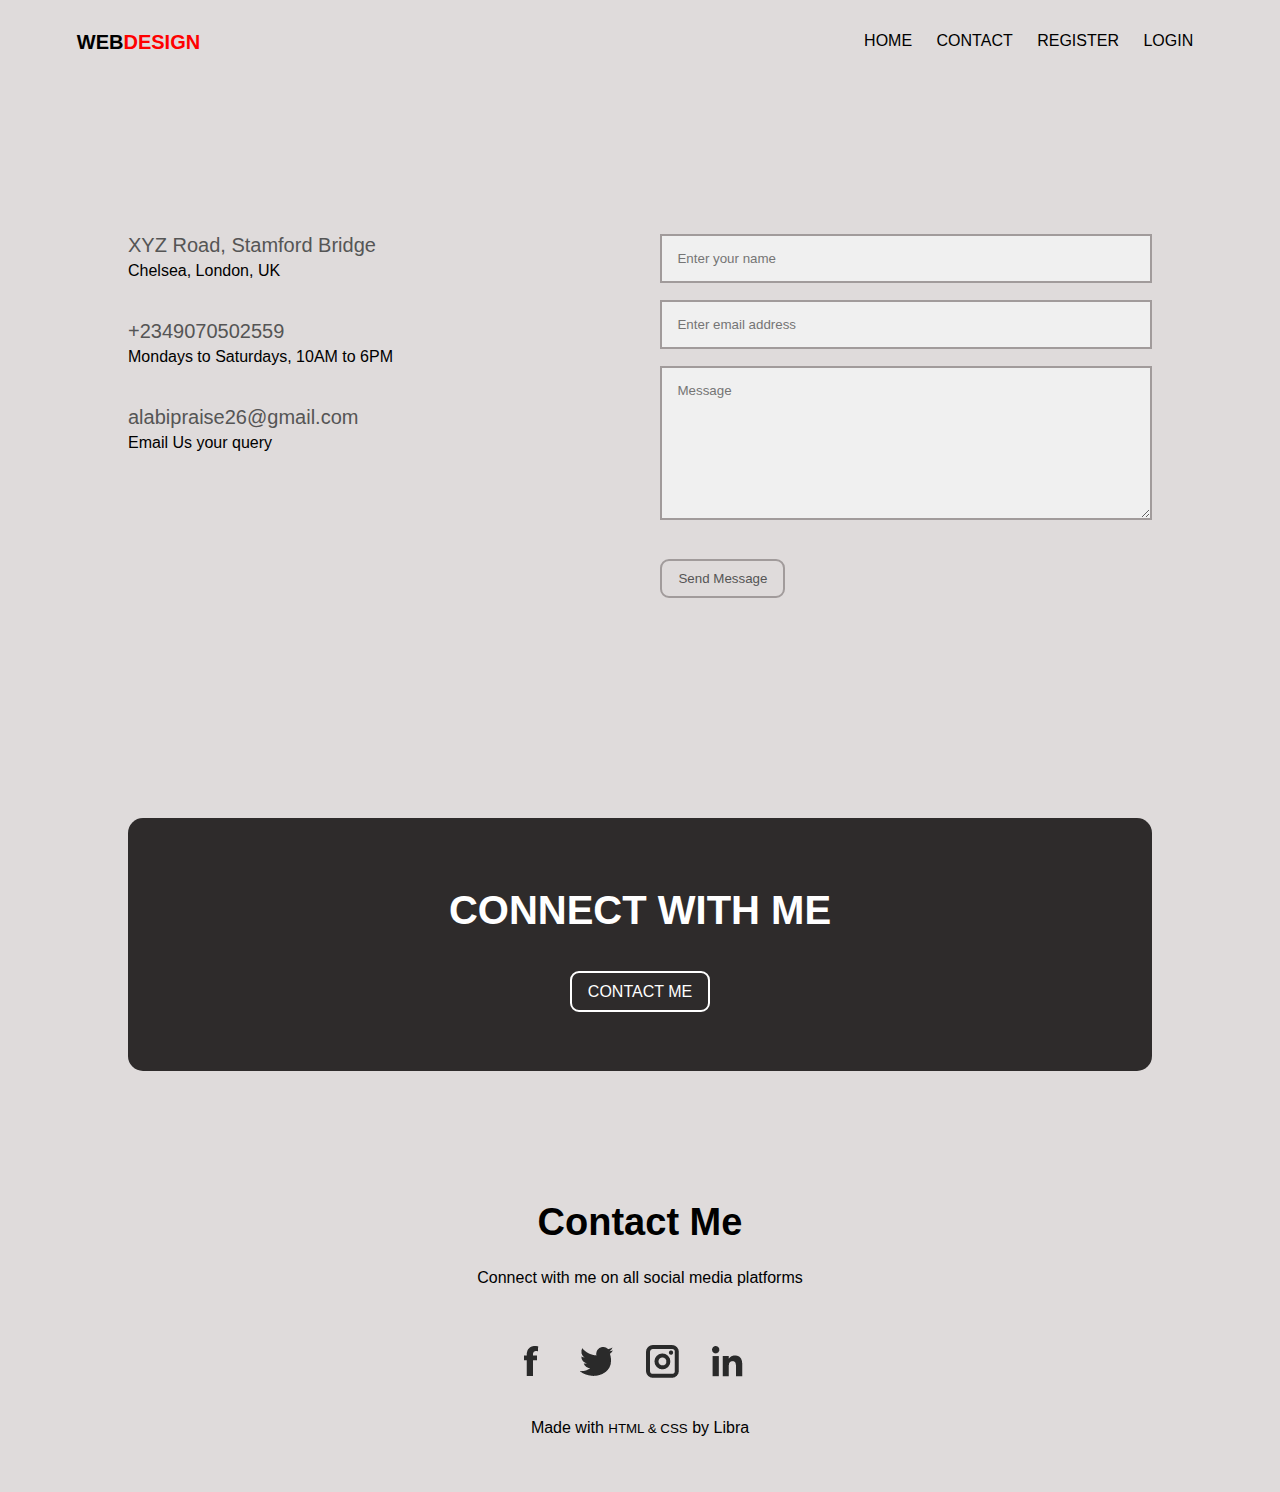
==== contact.html @ 1fd6f8af "added new files" ====
<!DOCTYPE html>
<html lang="en">
  <head>
    <meta charset="UTF-8" />
    <meta name="viewport" content="width=device-width, initial-scale=1.0" />
    <link rel="stylesheet" href="/style.css" />
    <title>Web Design</title>
  </head>
  <body>
    <header class="header">
      <nav>
        <a class="atag" href="index.html">WEB<span>DESIGN</span></a>
        <div class="nav-links" id="navlinks">
          <ul>
            <li><a href="index.html">HOME</a></li>
            <li><a href="contact.html">CONTACT</a></li>
            <li><a href="Register.html">REGISTER</a></li>
            <li><a href="Login.html">LOGIN</a></li>
          </ul>
        </div>
      </nav>
    </header>
    <!---contact page--->
    <section class="clpage">
      <div class="ros">
        <div class="contact-col">
          <div>
            <span class="spa">
              <h5>XYZ Road, Stamford Bridge</h5>
              <p>Chelsea, London, UK</p>
            </span>
          </div>
          <div>
            <span class="spa">
              <h5>+2349070502559</h5>
              <p>Mondays to Saturdays, 10AM to 6PM</p>
            </span>
          </div>
          <div>
            <span class="spa">
              <h5>alabipraise26@gmail.com</h5>
              <p>Email Us your query</p>
            </span>
          </div>
        </div>

        <div class="contact-col">
          <form>
            <input
              type="text"
              name="name"
              placeholder="Enter your name"
              required
            />
            <input
              type="email"
              name="email"
              placeholder="Enter email address"
              required
            />

            <textarea
              rows="8"
              name="message"
              placeholder="Message"
              required
            ></textarea>
            <button type="submit" class="btn red-btn">Send Message</button>
          </form>
        </div>
      </div>
    </section>

    <!------Contact me------->
    <section class="contact">
      <div class="conme">
        <h1>CONNECT WITH ME</h1>
        <a href="contact.html">CONTACT ME</a>
      </div>
    </section>

    <footer class="footer">
      <h4>Contact Me</h4>
      <p>Connect with me on all social media platforms</p>
      <div class="icons">
        <a href="https://facebook.com/PraiseAlabi"
          ><img class="face" src="/img/facebook.png"
        /></a>
        <a href="https://facebook.com/LIBRAdGOAT"
          ><img class="twitter" src="/img/twitter.png"
        /></a>
        <a href="https://facebook.com/Librapraise"
          ><img class="insta" src="/img/instagram.png"
        /></a>
        <a href="https://facebook.com/PraiseAlabi"
          ><img class="linkedin" src="/img/linkedin.png"
        /></a>
      </div>
      <p>Made with <small class="fa">HTML & CSS</small> by Libra</p>
    </footer>
  </body>
</html>
---- style.css ----
* {
  margin: 0;
  padding: 0;
  box-sizing: border-box;
  font-family: Arial, Helvetica, sans-serif;
  background: rgb(223, 219, 219);
}

header .atag {
  text-decoration: none;
  color: black;
  font-size: 20px;
  font-weight: bold;
}
span {
  color: red;
}
nav {
  display: flex;
  padding: 2% 6%;
  justify-content: space-between;
  align-items: center;
}
nav img {
  width: 150px;
}
.nav-links {
  text-align: center;
}
.nav-links ul li {
  list-style: none;
  display: inline-block;
  padding: 6px 10px;
  position: relative;
}
.nav-links ul li a {
  text-decoration: none;
  font-size: 16px;
  color: black;
}

.nav-links ul li::after {
  content: "";
  width: 0%;
  height: 0.18em;
  background: rgb(248, 4, 4);
  display: block;
  margin: auto;
  transition: 0.5s;
}
.nav-links ul li:hover::after {
  width: 100%;
}

.about {
  width: 80%;
  margin: auto;
  padding-top: 80px;
  padding-bottom: 50px;
  margin-top: 50px;
  margin-bottom: 80px;
}

.about h3 {
  font-weight: 500;
}

.row {
  display: flex;
  justify-content: space-between;
}
.about-col {
  flex-basis: 35%;
  padding: 30px 2px;
}
.about-col img {
  width: 600px;
}
.abt {
  margin-top: 100px;
}
.about small {
  font-size: 25px;
}
.about h1 {
  background: black;
  text-align: left;
  color: white;
  font-size: 40px;
  padding-left: 5px;
  margin-top: 10px;
  margin-bottom: 10px;
}
.about h3 {
  font-weight: bold;
  margin-bottom: 25px;
  font-size: 30px;
}
.about a {
  border: 2px solid black;
  padding: 10px 16px;
  border-radius: 9px;
  text-decoration: none;
  color: black;
  background: transparent;
}
.about a:hover {
  color: white;
  background-color: tomato;
  border: none;
  transition: 0.5s;
}

/*--about me--*/
.me {
  width: 80%;
  margin: auto;
  padding-top: 80px;
  padding-bottom: 50px;
  border-radius: 10px;
}
.mee {
  text-align: center;
  background-color: rgb(46, 43, 43);
  padding: 40px 55px;
  border-radius: 15px;
}
.rows {
  display: flex;
  justify-content: space-between;
  margin: 50px 0 12px;
  margin-left: 230px;
}

.row-col {
  flex-basis: 35%;
  border-radius: 9px;
  margin-bottom: 5em;
}

.me h1 {
  font-size: 38px;
  margin-bottom: 20px;
  background-color: rgb(46, 43, 43);
  color: white;
}
.me p {
  font-size: 18px;
  background-color: rgb(46, 43, 43);
  color: white;
}
.row-col ul li {
  list-style: none;
  line-height: 25px;
}
/*--CONTACT ME--*/
.contact {
  width: 80%;
  margin: auto;
  padding-top: 80px;
  padding-bottom: 50px;
}

.conme {
  margin-top: -60px;
  text-align: center;
  background: rgb(46, 43, 43);
  padding: 70px 30px;
  border-radius: 15px;
}
.conme h1 {
  font-size: 40px;
  margin-bottom: 50px;
  background: rgb(46, 43, 43);
  color: white;
}
.conme a {
  border: 2px solid white;
  padding: 10px 16px;
  border-radius: 9px;
  text-decoration: none;
  color: white;
  background: transparent;
}
.conme a:hover {
  color: white;
  background-color: tomato;
  border: none;
  transition: 0.5s;
}

/*---footer--*/
.footer {
  text-align: center;
}

h4 {
  margin-bottom: 40px;
}

.footer p {
  line-height: 27px;
}

.icons {
  margin: 30px 35px;
  padding: 22px 12px;
  margin-left: 14px;
}

.face {
  padding: 0 13px;
}

.twitter {
  padding: 0 13px;
}

.insta {
  padding: 0 13px;
}

.linkedin {
  padding: 0 13px;
}

.face:hover {
  box-shadow: 0 0 100px 0px rgb(26, 24, 24);
  transition: 0.5s;
  cursor: pointer;
}
.twitter:hover {
  box-shadow: 0 0 100px 0px rgb(26, 24, 24);
  transition: 0.5s;
  cursor: pointer;
}
.insta:hover {
  box-shadow: 0 0 100px 0px rgb(26, 24, 24);
  transition: 0.5s;
  cursor: pointer;
}
.linkedin:hover {
  box-shadow: 0 0 100px 0px rgb(26, 24, 24);
  transition: 0.5s;
  cursor: pointer;
}

h4 {
  font-weight: 750;
  font-size: 38px;
  font-weight: bold;
}
.footer p {
  margin-top: -20px;
  text-align: center;
}

.footer {
  width: 80%;
  margin: auto;
  padding-top: 80px;
  padding-bottom: 50px;
}

/*---contact page--*/
.ros {
  display: flex;
  justify-content: space-between;
}
.clpage {
  width: 80%;
  margin: auto;
  margin-top: 150px;
  margin-bottom: 170px;
}
.contact-col {
  flex-basis: 48%;
  margin-bottom: 30px;
}
.contact-col div {
  display: flex;
  align-items: center;
  margin-bottom: 40px;
}

.contact-col p {
  padding: 0;
}
.contact-col h5 {
  font-size: 20px;
  margin-bottom: 5px;
  color: #555;
  font-weight: 400;
}
.contact-col input,
.contact-col textarea {
  width: 100%;
  padding: 15px;
  margin-bottom: 17px;
  border: none;
  outline: none;
  background: #f0f0f0;
  border: 2px solid rgb(161, 155, 155);
}
.spa {
  color: black;
}

.btn {
  border: 2px solid rgb(161, 155, 155);
  padding: 10px 16px;
  border-radius: 9px;
  text-decoration: none;
  color: #555;
  margin-top: 18px;
  background: transparent;
}

.btn:hover {
  color: white;
  background-color: tomato;
  border: none;
  transition: 0.5s;
}

/*---register--*/
.register {
  width: 80%;
  margin: auto;
  padding-top: 80px;
  padding-bottom: 50px;
  margin-bottom: 150px;
}
.register-col p {
  padding: 0;
}
.register-col h5 {
  font-size: 20px;
  margin-bottom: 5px;
  color: #555;
  font-weight: 400;
}
.register-col input {
  width: 100%;
  padding: 8px;
  margin-top: 8px;
  margin-bottom: 17px;
  border: none;
  outline: none;
  background: #f0f0f0;
  border: 2px solid rgb(161, 155, 155);
}
#gender {
  width: 100%;
  padding: 8px;
  margin-top: 8px;
  margin-bottom: 17px;
  border: none;
  outline: none;
  background: #f0f0f0;
  border: 2px solid rgb(161, 155, 155);
}
.register span {
  color: rgb(233, 25, 25);
}
.btns {
  border: 2px solid rgb(161, 155, 155);
  font-size: 15px;
  width: 100%;
  margin-top: 18px;
  padding: 10px 16px;
  border-radius: 9px;
  text-decoration: none;
  color: #555;
  background: transparent;
}

.btns:hover {
  color: white;
  background-color: tomato;
  border: none;
  transition: 0.5s;
}

/*---login page--*/
.login {
  width: 80%;
  margin: auto;
  padding-top: 80px;
  padding-bottom: 50px;
  margin-top: 120px;
  margin-bottom: 230px;
}

.contact-col h5 {
  font-size: 20px;
  margin-bottom: 5px;
  color: #555;
  font-weight: 400;
}
.login-col input {
  width: 100%;
  padding: 8px;
  margin-top: 8px;
  margin-bottom: 17px;
  border: none;
  outline: none;
  background: #f0f0f0;
  border: 2px solid rgb(161, 155, 155);
}
.bton {
  border: 2px solid rgb(161, 155, 155);
  font-size: 15px;
  width: 100%;
  margin-top: 18px;
  padding: 10px 16px;
  border-radius: 9px;
  text-decoration: none;
  color: #555;
  background: transparent;
}

.bton:hover {
  color: white;
  background-color: tomato;
  border: none;
  transition: 0.5s;
}
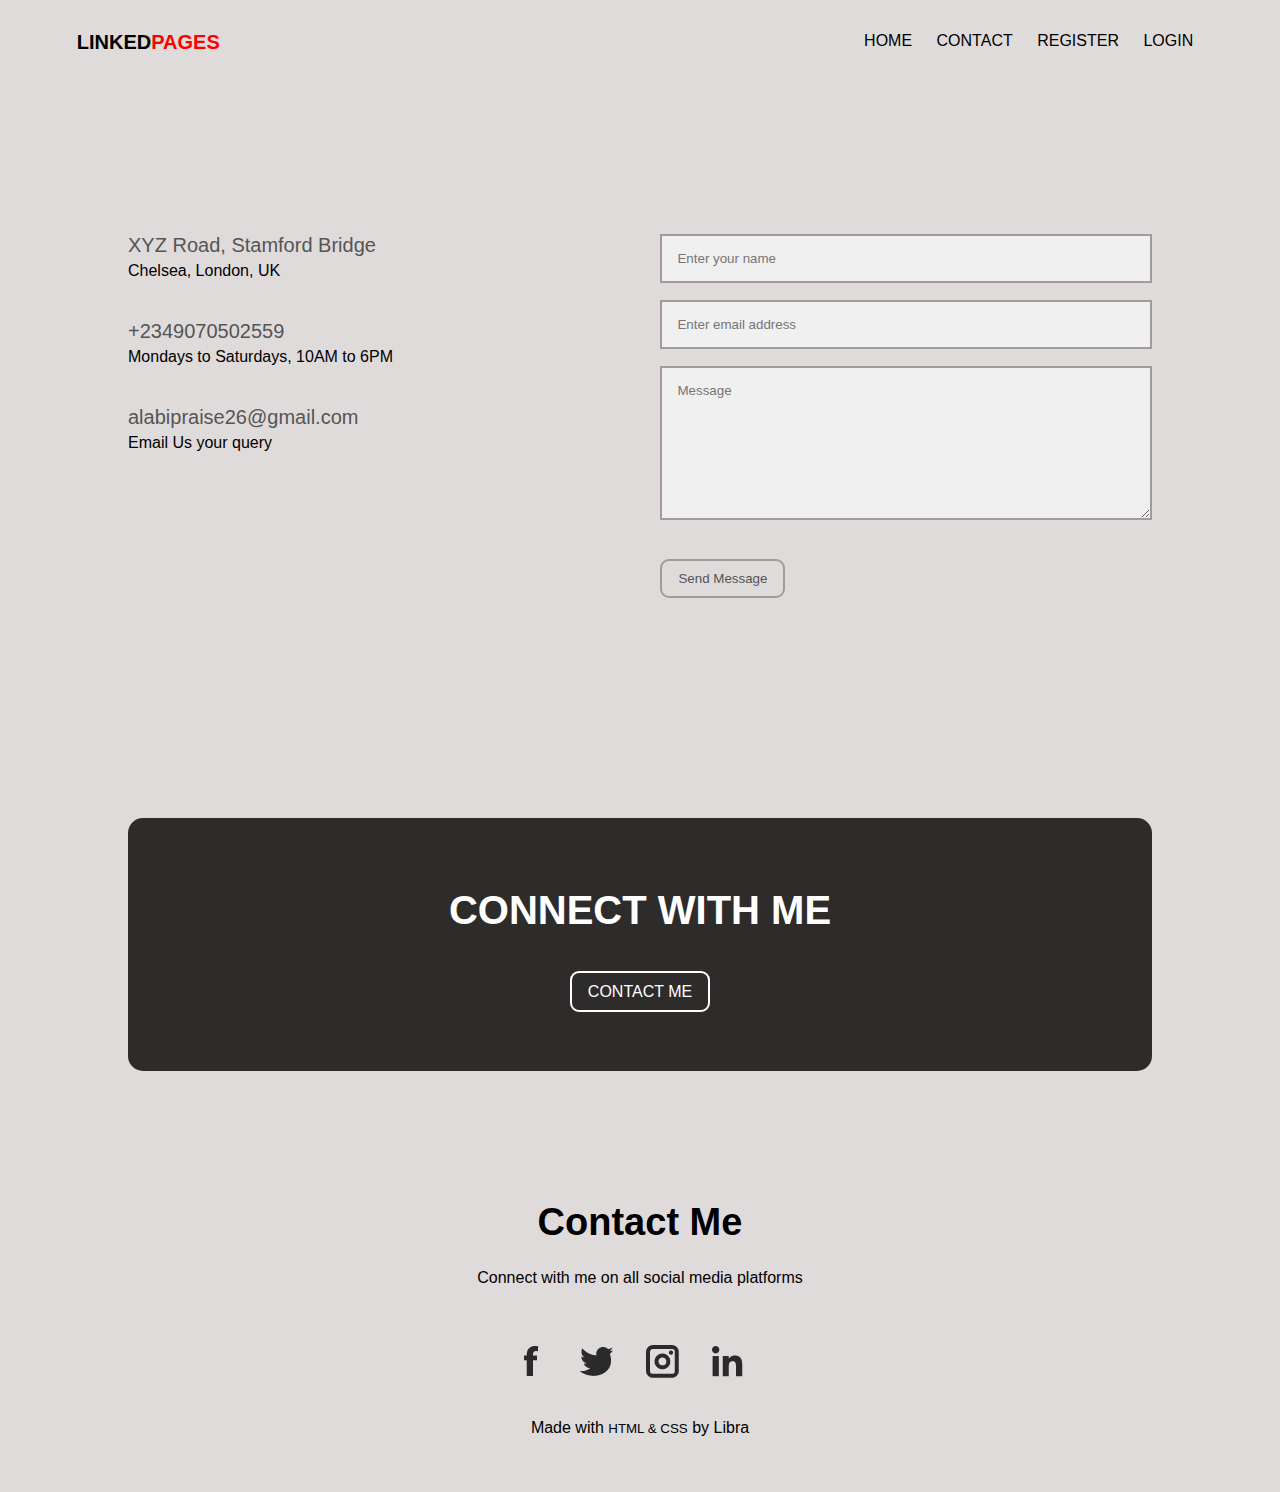
==== commit bb2a23c8: "added new names" ====
--- a/contact.html
+++ b/contact.html
@@ -9,7 +9,7 @@
   <body>
     <header class="header">
       <nav>
-        <a class="atag" href="index.html">WEB<span>DESIGN</span></a>
+        <a class="atag" href="index.html">LINKED<span>PAGES</span></a>
         <div class="nav-links" id="navlinks">
           <ul>
             <li><a href="index.html">HOME</a></li>
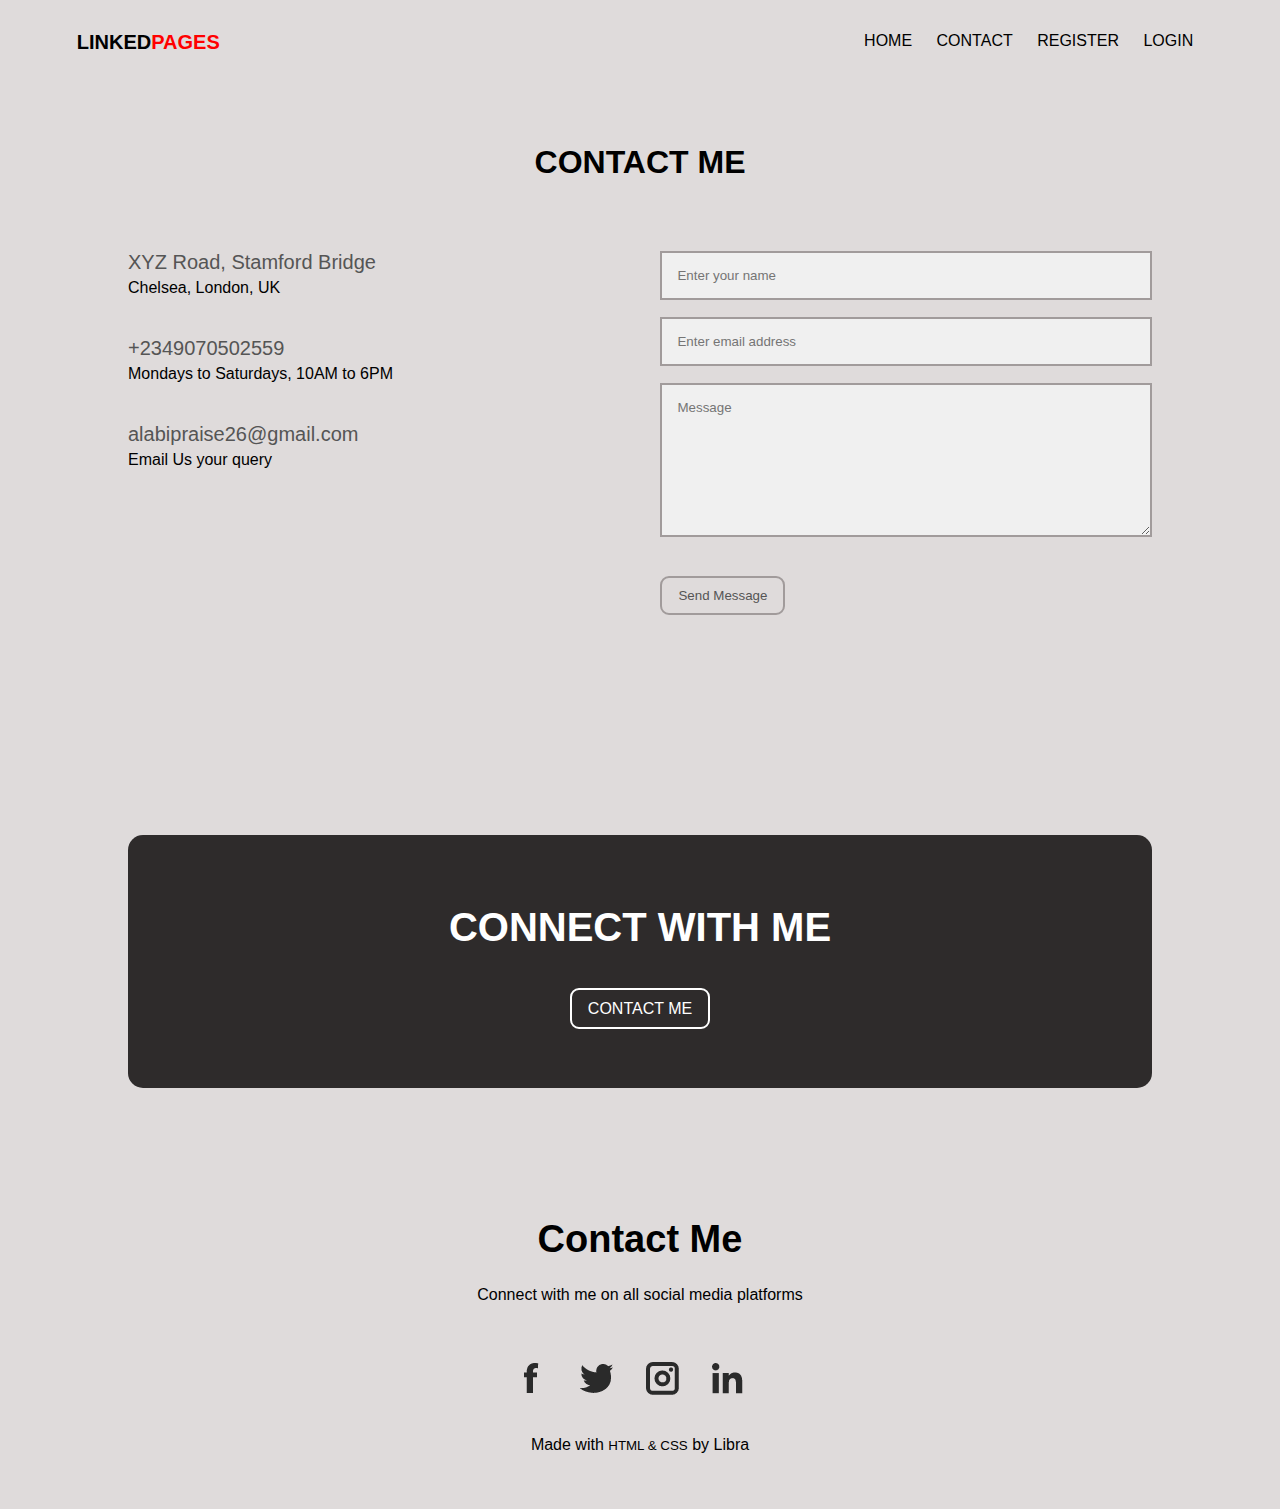
==== commit 03e6bdfe: "added new features" ====
--- a/contact.html
+++ b/contact.html
@@ -22,6 +22,7 @@
     </header>
     <!---contact page--->
     <section class="clpage">
+      <h1>CONTACT ME</h1>
       <div class="ros">
         <div class="contact-col">
           <div>
--- a/style.css
+++ b/style.css
@@ -266,12 +266,16 @@
 .ros {
   display: flex;
   justify-content: space-between;
+  margin-top: 70px;
+  margin-bottom: 170px;
 }
 .clpage {
   width: 80%;
   margin: auto;
-  margin-top: 150px;
-  margin-bottom: 170px;
+}
+.clpage h1 {
+  text-align: center;
+  margin-top: 60px;
 }
 .contact-col {
   flex-basis: 48%;
@@ -329,7 +333,12 @@
   margin: auto;
   padding-top: 80px;
   padding-bottom: 50px;
+  margin-top: -20px;
   margin-bottom: 150px;
+}
+.register h1 {
+  text-align: center;
+  margin-bottom: 40px;
 }
 .register-col p {
   padding: 0;
@@ -350,7 +359,7 @@
   background: #f0f0f0;
   border: 2px solid rgb(161, 155, 155);
 }
-#gender {
+.gender {
   width: 100%;
   padding: 8px;
   margin-top: 8px;
@@ -388,10 +397,13 @@
   margin: auto;
   padding-top: 80px;
   padding-bottom: 50px;
-  margin-top: 120px;
-  margin-bottom: 230px;
-}
-
+  margin-top: -16px;
+  margin-bottom: 300px;
+}
+.login h1 {
+  text-align: center;
+  margin-bottom: 40px;
+}
 .contact-col h5 {
   font-size: 20px;
   margin-bottom: 5px;
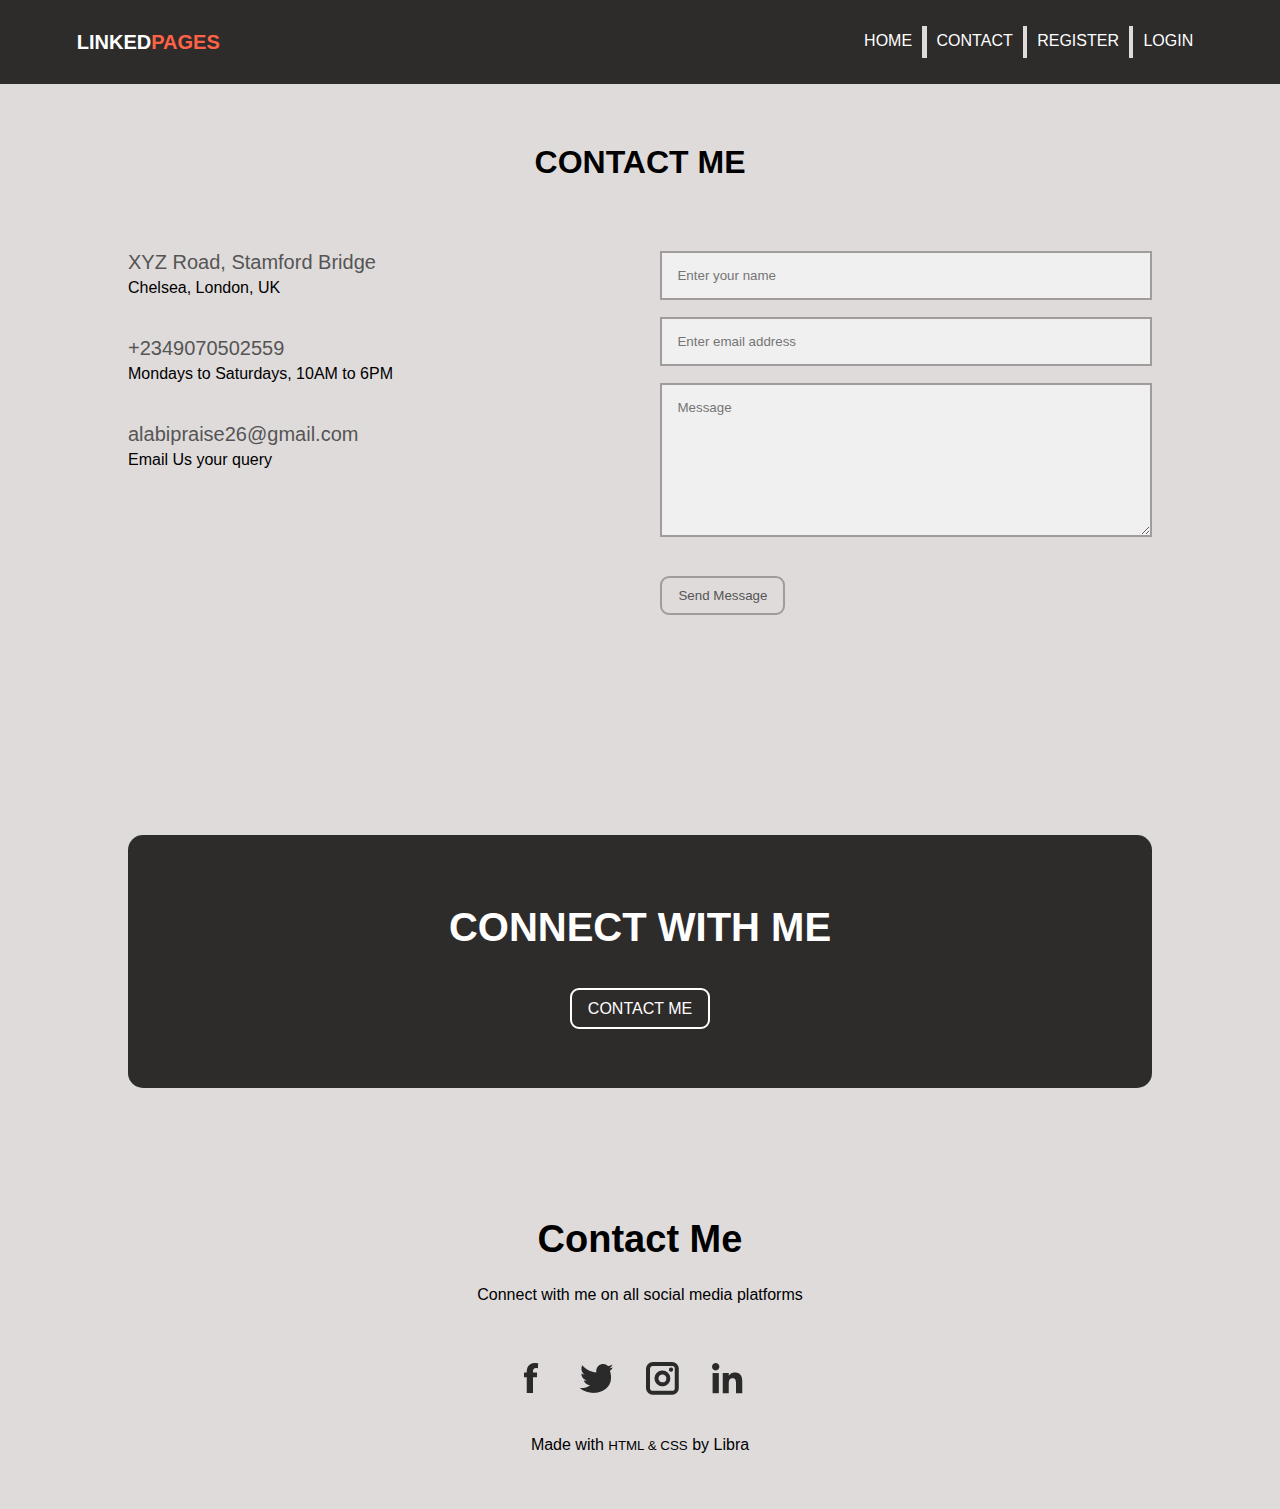
==== commit 0ed5f4cd: "added new features" ====
--- a/contact.html
+++ b/contact.html
@@ -14,12 +14,18 @@
           <ul>
             <li><a href="index.html">HOME</a></li>
             <li><a href="contact.html">CONTACT</a></li>
-            <li><a href="Register.html">REGISTER</a></li>
-            <li><a href="Login.html">LOGIN</a></li>
+            <li><a href="register.html">REGISTER</a></li>
+            <li><a href="login.html">LOGIN</a></li>
           </ul>
         </div>
       </nav>
     </header>
+    <img
+      class="close"
+      id="close"
+      src="/img/external-hamburger-menu-bar-with-parallel-navigation-button-basic-fresh-tal-revivo.png"
+    />
+
     <!---contact page--->
     <section class="clpage">
       <h1>CONTACT ME</h1>
@@ -87,17 +93,30 @@
         <a href="https://facebook.com/PraiseAlabi"
           ><img class="face" src="/img/facebook.png"
         /></a>
-        <a href="https://facebook.com/LIBRAdGOAT"
+        <a href="https://twitter.com/LIBRAdGOAT"
           ><img class="twitter" src="/img/twitter.png"
         /></a>
-        <a href="https://facebook.com/Librapraise"
+        <a href="https://instagram.com/Librapraise"
           ><img class="insta" src="/img/instagram.png"
         /></a>
-        <a href="https://facebook.com/PraiseAlabi"
+        <a href="https://linkedin.com/PraiseAlabi"
           ><img class="linkedin" src="/img/linkedin.png"
         /></a>
       </div>
       <p>Made with <small class="fa">HTML & CSS</small> by Libra</p>
     </footer>
+    <script>
+      var menuBtn = document.getElementById("close");
+      var sideNav = document.getElementById("navlinks");
+
+      sideNav.style.right = "-350px";
+      menuBtn.onclick = function () {
+        if (sideNav.style.right == "-350px") {
+          sideNav.style.right = "0";
+        } else {
+          sideNav.style.right = "-350px";
+        }
+      };
+    </script>
   </body>
 </html>
--- a/style.css
+++ b/style.css
@@ -8,42 +8,46 @@
 
 header .atag {
   text-decoration: none;
-  color: black;
+  color: white;
+  background-color: rgb(46, 43, 43);
   font-size: 20px;
   font-weight: bold;
 }
-span {
-  color: red;
+.header span {
+  color: tomato;
+  background-color: rgb(46, 43, 43);
 }
 nav {
   display: flex;
   padding: 2% 6%;
   justify-content: space-between;
   align-items: center;
-}
-nav img {
-  width: 150px;
-}
+  background-color: rgb(46, 43, 43);
+}
+
 .nav-links {
   text-align: center;
+  background-color: rgb(46, 43, 43);
 }
 .nav-links ul li {
   list-style: none;
   display: inline-block;
   padding: 6px 10px;
   position: relative;
+  background-color: rgb(46, 43, 43);
 }
 .nav-links ul li a {
   text-decoration: none;
   font-size: 16px;
-  color: black;
+  color: white;
+  background-color: rgb(46, 43, 43);
 }
 
 .nav-links ul li::after {
   content: "";
   width: 0%;
   height: 0.18em;
-  background: rgb(248, 4, 4);
+  background: tomato;
   display: block;
   margin: auto;
   transition: 0.5s;
@@ -51,14 +55,17 @@
 .nav-links ul li:hover::after {
   width: 100%;
 }
+#close {
+  display: none;
+}
 
 .about {
   width: 80%;
   margin: auto;
-  padding-top: 80px;
+  padding-top: 40px;
   padding-bottom: 50px;
-  margin-top: 50px;
-  margin-bottom: 80px;
+  margin-top: 30px;
+  margin-bottom: 40px;
 }
 
 .about h3 {
@@ -115,7 +122,7 @@
 .me {
   width: 80%;
   margin: auto;
-  padding-top: 80px;
+  padding-top: 20px;
   padding-bottom: 50px;
   border-radius: 10px;
 }
@@ -333,7 +340,7 @@
   margin: auto;
   padding-top: 80px;
   padding-bottom: 50px;
-  margin-top: -20px;
+  margin-top: 1px;
   margin-bottom: 150px;
 }
 .register h1 {
@@ -397,7 +404,7 @@
   margin: auto;
   padding-top: 80px;
   padding-bottom: 50px;
-  margin-top: -16px;
+  margin-top: 1px;
   margin-bottom: 300px;
 }
 .login h1 {
@@ -419,6 +426,9 @@
   outline: none;
   background: #f0f0f0;
   border: 2px solid rgb(161, 155, 155);
+}
+.login span {
+  color: red;
 }
 .bton {
   border: 2px solid rgb(161, 155, 155);
@@ -438,3 +448,154 @@
   border: none;
   transition: 0.5s;
 }
+
+@media only screen and (max-width: 770px) {
+  nav a {
+    padding: 5px;
+  }
+
+  .nav-links {
+    margin-top: -5px;
+    position: fixed;
+    right: -350px;
+    top: 0;
+    height: 100vh;
+    background: rgb(46, 43, 43);
+    width: 50%;
+    z-index: 2;
+    transition: 1s ease-in-out;
+  }
+  .nav-links ul {
+    margin-top: 8em;
+  }
+  .nav-links ul li {
+    display: block;
+    text-align: left;
+    padding-top: 20px;
+    padding-left: 30px;
+  }
+
+  .nav-links ul li a:hover {
+    background-color: thistle;
+    transition: 1s;
+    width: 100%;
+  }
+
+  .nav-links ul li::after {
+    content: "";
+    width: 0%;
+    height: 0.18em;
+    background: tomato;
+    display: none;
+    margin: auto;
+    transition: 0.5s;
+  }
+  .nav-links ul li:hover::after {
+    width: 100%;
+  }
+
+  #close {
+    display: block;
+    width: 26px;
+    position: fixed;
+    right: 30px;
+    top: 0;
+    margin-top: 13px;
+    cursor: pointer;
+    z-index: 2;
+  }
+
+  /*--header--*/
+  .about {
+    padding-top: 0px;
+    height: 100vh;
+    padding-bottom: 10px;
+  }
+  .about h1 {
+    font-size: 35px;
+  }
+  .about h3 {
+    font-size: 20px;
+  }
+  .about small {
+    font-size: 20px;
+  }
+  .about a {
+    padding: 3px 6px;
+  }
+  .row {
+    display: block;
+  }
+  .about-col img {
+    width: 400px;
+  }
+
+  /*--about--*/
+  .me {
+    padding-top: -10px;
+    margin-top: -120px;
+    margin-bottom: -10px;
+  }
+  .me h1 {
+    font-size: 23px;
+  }
+  .me p {
+    font-size: 15px;
+  }
+  .rows {
+    display: block;
+    text-align: center;
+    margin-left: 0px;
+    margin: 25px 0 0px;
+    padding: 4px;
+    padding-bottom: 2px;
+  }
+  .row-col {
+    margin: 20px;
+  }
+  .row-col h1 {
+    font-size: 20px;
+  }
+  .row-col ul li {
+    font-size: 12px;
+  }
+  /*--contact---*/
+  .conme h1 {
+    font-size: 28px;
+  }
+  .conme a {
+    padding: 7px 10px;
+  }
+  /*--footer---*/
+
+  h4 {
+    font-size: 28px;
+  }
+  .footer p {
+    font-size: 14px;
+  }
+  .face {
+    width: 50px;
+  }
+  .twitter {
+    width: 50px;
+  }
+  .insta {
+    width: 50px;
+  }
+  .linkedin {
+    width: 50px;
+  }
+  /*--contact--*/
+  .ros {
+    display: block;
+  }
+  /*---register--*/
+  .register {
+    margin-bottom: 100px;
+  }
+  /*--login--*/
+  .login {
+    margin-bottom: 100px;
+  }
+}
